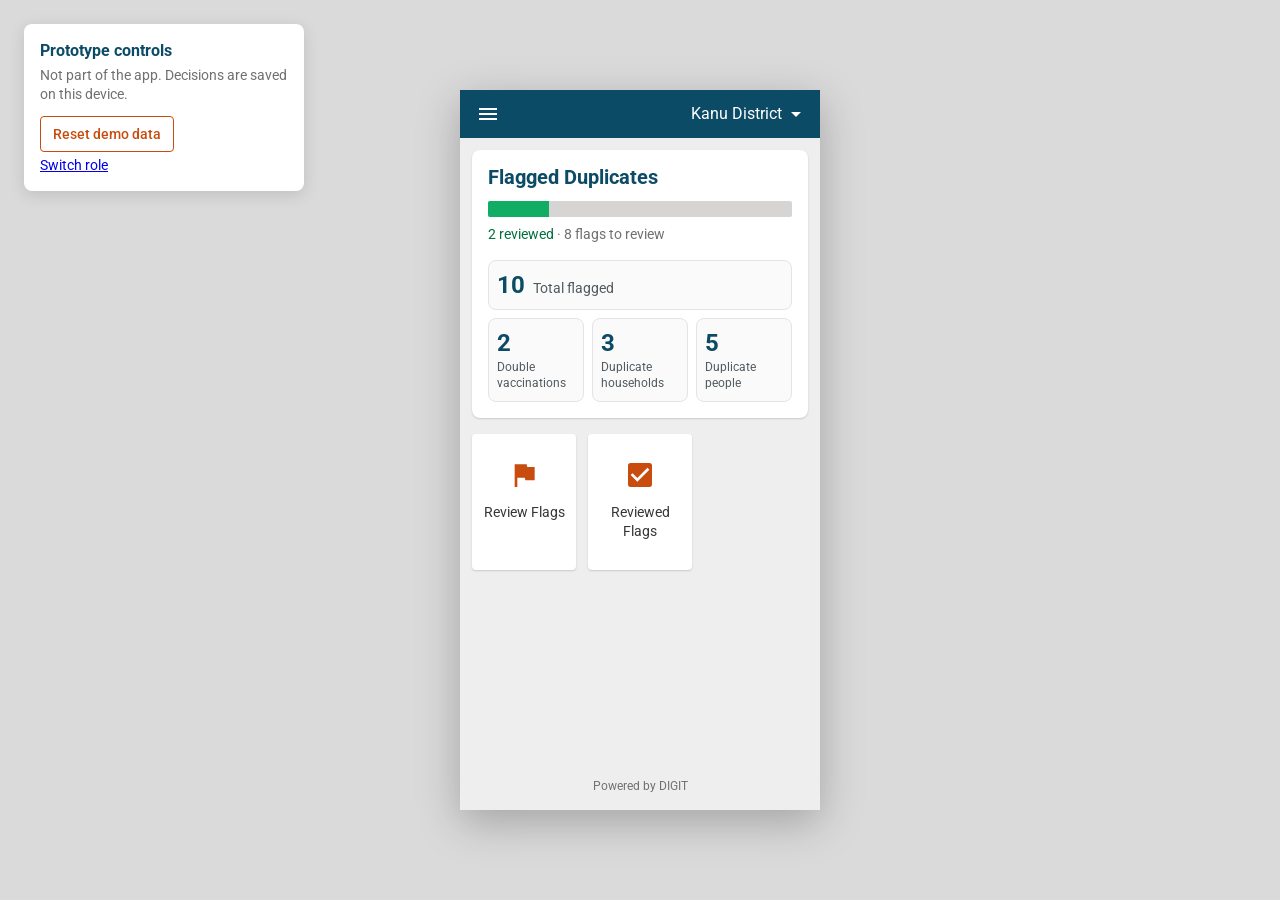
==== district.html @ 16e1d3bb "Review summary: mobile shows Flag ID, Reason, Possible cause, Match as left-right rows; desktop show" ====
<!DOCTYPE html>
<html lang="en">
<head>
<meta charset="UTF-8" />
<meta name="viewport" content="width=device-width, initial-scale=1.0, viewport-fit=cover" />
<meta name="theme-color" content="#0B4B66" />
<title>Duplication Flow – District Supervisor</title>
<link rel="preconnect" href="https://fonts.googleapis.com">
<link rel="preconnect" href="https://fonts.gstatic.com" crossorigin>
<link href="https://fonts.googleapis.com/css2?family=Roboto+Condensed:wght@400;700&family=Roboto:wght@400;500;700&display=swap" rel="stylesheet">
<link rel="stylesheet" href="app.css?v=5" />
<link rel="stylesheet" href="district.css?v=17" />
</head>
<body>
  <aside class="demo" aria-labelledby="demo-title">
    <h2 id="demo-title">Prototype controls</h2>
    <p class="demo-note">Not part of the app. Decisions are saved on this device.</p>
    <button id="demo-reset" type="button">Reset demo data</button>
    <p class="demo-note"><a href="index.html">Switch role</a></p>
  </aside>
  <main class="phone" id="phone" aria-live="polite"></main>
  <script src="district.js?v=22"></script>
</body>
</html>
---- app.css ----
/* Polio – Outside Household Vaccination (mobile prototype)
   All sizes are in 360 × 720 frame units, measured off the
   Transit Post Overview reference screen. */

:root {
  --primary-1: #C84C0E;      /* orange – CTAs, help, focus */
  --primary-2: #0B4B66;      /* teal – headings, status bar, values */
  --bg: #EEEEEE;
  --paper: #FFFFFF;
  --paper-2: #FAFAFA;        /* chip fill */
  --text: #363636;            /* text primary (no black except input labels) */
  --text-2: #707070;          /* text secondary */
  --border: #D6D5D4;
  --input-border: #505A5F;
  --tag-bg: #DEEFFF;
  --success: #00703C;
  --error: #B91900;
  --card-shadow: 0 1px 2px rgba(0, 0, 0, 0.16);
}

* { box-sizing: border-box; margin: 0; padding: 0; }
html, body { height: 100%; }
body {
  font-family: 'Roboto', system-ui, sans-serif;
  color: var(--text);
  background: #DADADA;
  -webkit-font-smoothing: antialiased;
}
button, input { font: inherit; color: inherit; }
button { background: none; border: 0; cursor: pointer; }
:focus-visible { outline: 2px solid var(--primary-1); outline-offset: 2px; }
.page-title:focus { outline: none; }
[hidden] { display: none !important; }
.sr-only { position: absolute; width: 1px; height: 1px; overflow: hidden; clip: rect(0 0 0 0); white-space: nowrap; }

/* ---------- App frame ----------
   Full screen on phones; on larger screens a 360 × 720 phone is centred. */
body { display: flex; align-items: center; justify-content: center; min-height: 100vh; }
.phone {
  position: relative;
  width: 360px; height: 720px;
  background: var(--bg);
  overflow: hidden;
  display: flex; flex-direction: column;
  box-shadow: 0 12px 40px rgba(0,0,0,.25);
}
@media (max-width: 500px) {
  body { display: block; background: var(--bg); }
  .phone { width: 100%; height: 100vh; height: 100dvh; box-shadow: none; }
}

/* ---------- Status bar + app bar ---------- */
.status-bar { height: 24px; flex: 0 0 24px; background: var(--primary-2); }
.app-bar {
  height: 48px; flex: 0 0 48px;
  display: flex; align-items: center; justify-content: space-between;
  padding: 0 8px 0 12px;
}
.back-btn { display: inline-flex; align-items: center; gap: 6px; font-size: 16px; line-height: 22px; color: var(--primary-2); height: 40px; }
.back-btn svg { width: 8px; height: 10px; }
.help-btn { display: inline-flex; align-items: center; gap: 6px; font-size: 16px; line-height: 22px; color: var(--primary-1); height: 40px; }
.help-btn svg { width: 24px; height: 24px; }

/* ---------- Scroll body + footer ---------- */
.body { flex: 1 1 auto; overflow-y: auto; padding: 6px 12px 16px; }
.body::-webkit-scrollbar { width: 0; }
.footer {
  flex: 0 0 auto;
  background: var(--paper);
  padding: 16px 12px;
  box-shadow: 0 -1px 2px rgba(0,0,0,.06);
  display: flex; flex-direction: column; gap: 12px;
}

/* ---------- Location tag ---------- */
.tag {
  display: inline-flex; align-items: center; gap: 10px;
  height: 32px; padding: 0 15px 0 14px;
  background: var(--tag-bg);
  border: 1px solid rgba(11, 75, 102, .55);
  border-radius: 999px;
  font-size: 16px; line-height: 22px; color: var(--primary-2);
  max-width: 100%;
}
.tag svg { width: 16px; height: 16px; flex: 0 0 16px; }
.tag span { white-space: nowrap; overflow: hidden; text-overflow: ellipsis; }

/* ---------- Typography ---------- */
.page-title {
  margin-top: 14px;
  font-family: 'Roboto Condensed', 'Roboto', sans-serif;
  font-weight: 700; font-size: 32px; line-height: 36px;
  color: var(--primary-2);
}
.section-title {
  margin: 12px 0 16px;
  font-weight: 700; font-size: 16px; line-height: 22px;
  color: var(--primary-2);
}
.page-desc { margin-top: 4px; font-size: 16px; line-height: 22px; color: var(--text-2); }

/* ---------- Card ---------- */
.card {
  margin-top: 16px;
  background: var(--paper);
  border-radius: 8px;
  box-shadow: var(--card-shadow);
  padding: 16px;
}
.section-title + .card { margin-top: 0; }

/* label / value pairs (Transit post name, type …) */
.pairs { display: flex; flex-direction: column; gap: 16px; }
.pair { display: grid; grid-template-columns: 117px 1fr; column-gap: 16px; font-size: 16px; line-height: 22px; }
.pair dt { font-weight: 700; color: var(--text); }
.pair dd { color: var(--text); word-break: break-word; }

/* metric card (37 / Vaccinated Children) */
.metric-value { font-weight: 700; font-size: 24px; line-height: 27px; color: var(--primary-2); }
.metric-label { margin-top: 4px; font-size: 14px; line-height: 19px; color: var(--text); }
.chips { margin-top: 16px; display: grid; grid-template-columns: 1fr 1fr; gap: 12px; }
.chip {
  height: 34px; display: flex; align-items: center;
  padding: 0 8px;
  background: var(--paper-2);
  border: 1px solid var(--border);
  border-radius: 4px;
  font-size: 14px; line-height: 19px; color: var(--primary-2);
}
.chip b { font-weight: 700; margin-right: 4px; }

/* ---------- Buttons ---------- */
.btn {
  height: 40px; width: 100%;
  display: inline-flex; align-items: center; justify-content: center; gap: 8px;
  border-radius: 4px;
  font-size: 20px; font-weight: 700; line-height: 23px;
}
.btn svg { width: 24px; height: 24px; }
.btn-primary { background: var(--primary-1); color: #fff; }
.btn-primary:disabled { background: #C5C5C5; color: #fff; cursor: not-allowed; }   /* neutral grey, no orange tint */
.btn-secondary { background: var(--paper); color: var(--primary-1); border: 1px solid var(--primary-1); }
.btn-secondary:disabled { color: #C5C5C5; border-color: #C5C5C5; cursor: not-allowed; }
.btn-link { height: auto; width: auto; font-size: 16px; line-height: 22px; color: var(--primary-1); font-weight: 500; text-decoration: underline; }

/* ---------- Form fields ---------- */
.field { margin-top: 16px; }
.card .field:first-child { margin-top: 0; }
.field-label { display: block; font-size: 16px; line-height: 22px; font-weight: 400; color: #0B0C0C; margin-bottom: 4px; }
.field-label .req { color: var(--error); margin-left: 2px; }
.input {
  width: 100%; height: 40px;
  padding: 0 12px;
  border: 1px solid var(--input-border);
  border-radius: 4px;
  background: var(--paper);
  font-size: 16px;
}
.input:focus { outline: none; border: 2px solid var(--primary-1); padding: 0 11px; }
.input[readonly] { background: var(--paper-2); color: var(--text-2); }
.input.invalid { border: 2px solid var(--error); padding: 0 11px; }
.field-help { margin-top: 4px; font-size: 14px; line-height: 19px; color: var(--text-2); }
.field-error { margin-top: 4px; font-size: 14px; line-height: 19px; color: var(--error); display: flex; gap: 4px; align-items: center; }
.field-error[hidden] { display: none; }
.select-wrap { position: relative; }
.select-wrap select { appearance: none; -webkit-appearance: none; padding-right: 36px; cursor: pointer; }
.select-wrap svg { position: absolute; right: 10px; top: 8px; width: 24px; height: 24px; pointer-events: none; color: var(--text); }

/* radio group – full-width options */
.radios { display: flex; flex-direction: column; gap: 12px; border: 0; }
.radios.inline { flex-direction: row; gap: 24px; }
.radios legend { font-size: 16px; line-height: 22px; color: var(--text); margin-bottom: 8px; padding: 0; }
.radio { display: flex; align-items: center; gap: 12px; font-size: 16px; line-height: 22px; cursor: pointer; }
.radio input { appearance: none; -webkit-appearance: none; width: 24px; height: 24px; flex: 0 0 24px; border: 1px solid var(--input-border); border-radius: 50%; background: #fff; display: grid; place-items: center; cursor: pointer; }
.radio input::after { content: ""; width: 14px; height: 14px; border-radius: 50%; background: var(--primary-1); transform: scale(0); transition: transform .12s; }
.radio input:checked { border-color: var(--primary-1); }
.radio input:checked::after { transform: scale(1); }

/* option card – Select Vaccination Location (whole card is clickable) */
.option-list { list-style: none; }
.option-card {
  width: 100%; margin-top: 16px;
  display: flex; flex-direction: column; align-items: center; gap: 8px;
  background: var(--paper); border-radius: 8px; box-shadow: var(--card-shadow);
  padding: 16px; text-align: center; border: 1px solid transparent;
}
.option-card:hover { border-color: var(--border); }
.option-card:active { border-color: var(--primary-1); }
.option-card > .option-icon { width: 32px; height: 32px; flex: 0 0 32px; color: var(--primary-1); }
.option-main { width: 100%; }
.option-title { display: block; font-size: 20px; line-height: 23px; font-weight: 700; color: var(--primary-2); }
.option-sub { display: block; font-size: 14px; line-height: 19px; color: var(--text-2); margin-top: 4px; }

/* ---------- Search ---------- */
/* Search bar stays pinned to the top of the scroll area; bg strip hides cards scrolling under it. */
.search { position: sticky; top: -6px; z-index: 2; margin: 8px -12px 0; padding: 8px 12px; background: var(--bg); }
.search { display: flex; gap: 8px; align-items: stretch; }
.search-box { position: relative; flex: 1 1 auto; min-width: 0; }
.search-box svg { position: absolute; left: 10px; top: 8px; width: 24px; height: 24px; color: var(--text-2); pointer-events: none; }
.search .input, .search .input::placeholder { text-overflow: ellipsis; overflow: hidden; }

/* Filter button (beside search) */
.filter-btn { position: relative; flex: 0 0 auto; height: 40px; padding: 0 12px; display: inline-flex; align-items: center; gap: 6px; background: var(--paper); color: var(--primary-1); border: 1px solid var(--primary-1); border-radius: 4px; font-size: 16px; font-weight: 700; line-height: 20px; }
.filter-btn svg { width: 20px; height: 20px; }

/* Applied filter chips — DIGIT chip: #FAFAFA fill, divider border, 4px radius, grey close box */
.filter-chips { list-style: none; margin-top: 4px; display: flex; flex-wrap: wrap; align-items: center; gap: 8px; }
.filter-chip { display: inline-flex; align-items: center; gap: 8px; height: 36px; padding: 8px; background: var(--paper-2); border: 1px solid var(--border); border-radius: 4px; font-size: 14px; line-height: 19px; color: #363636; max-width: 100%; }
.filter-chip span { white-space: nowrap; overflow: hidden; text-overflow: ellipsis; }
.filter-chip-x { width: 24px; height: 24px; flex: 0 0 24px; display: grid; place-items: center; background: #787878; border: 1px solid #787878; border-radius: 4px; color: #fff; }
.filter-chip-x:hover { background: #505A5F; border-color: #505A5F; }
.filter-chip-x svg { width: 16px; height: 16px; }
.filter-clear-all { font-size: 14px; }

/* Filter dialog */
.dialog-backdrop { position: absolute; inset: 0; z-index: 10; display: flex; align-items: center; justify-content: center; padding: 16px; background: rgba(11, 12, 12, .5); }
.dialog-backdrop[hidden] { display: none; }
.dialog { width: 100%; max-width: 360px; background: var(--paper); border-radius: 8px; box-shadow: 0 8px 24px rgba(0, 0, 0, .24); padding: 16px; }
.dialog-head { display: flex; align-items: center; justify-content: space-between; margin-bottom: 16px; }
.dialog-title { display: inline-flex; align-items: center; gap: 8px; font-family: 'Roboto', sans-serif; font-weight: 700; font-size: 24px; line-height: 27px; color: var(--primary-2); }
.dialog-title svg { width: 24px; height: 24px; color: var(--primary-1); }
.dialog-close { width: 40px; height: 40px; margin-right: -8px; display: grid; place-items: center; color: var(--text); border-radius: 4px; }
.dialog-close svg { width: 24px; height: 24px; }
.filter-proximity { display: flex; align-items: center; justify-content: space-between; gap: 12px; font-size: 16px; line-height: 22px; color: var(--text); }
.switch { position: relative; width: 40px; height: 24px; flex: 0 0 40px; border-radius: 999px; background: #B1B4B6; transition: background .15s; }
.switch span { position: absolute; top: 3px; left: 3px; width: 18px; height: 18px; border-radius: 50%; background: #fff; box-shadow: 0 1px 2px rgba(0, 0, 0, .3); transition: transform .15s; }
.switch[aria-checked="true"] { background: var(--primary-1); }
.switch[aria-checked="true"] span { transform: translateX(16px); }
.dialog .field { margin-top: 16px; }
.dialog-actions { margin-top: 24px; }
.search .input { padding-left: 42px; }
.search .input:focus { padding-left: 41px; }
.search-meta { margin-top: 8px; display: flex; align-items: center; gap: 6px; font-size: 14px; line-height: 19px; color: var(--text-2); }
.search-meta svg { width: 16px; height: 16px; color: var(--primary-2); }

.loc-list { list-style: none; display: flex; flex-direction: column; gap: 16px; }
.loc-card { background: var(--paper); border-radius: 8px; box-shadow: var(--card-shadow); padding: 16px; }
.loc-name { font-family: 'Roboto', sans-serif; font-size: 20px; line-height: 23px; font-weight: 700; color: var(--primary-2); }
.loc-name mark { background: #FFE9B3; color: inherit; border-radius: 2px; }
.loc-rows { margin-top: 12px; display: flex; flex-direction: column; gap: 12px; }
.loc-rows > div { display: grid; grid-template-columns: 1fr 1fr; column-gap: 16px; font-size: 14px; line-height: 19px; }
.loc-rows dt { font-weight: 700; color: var(--text); }
.loc-rows dd { color: var(--text); word-break: break-word; }
.loc-select { margin-top: 16px; height: 36px; font-size: 16px; box-shadow: 0 2px 4px rgba(0, 0, 0, .16); }
.loc-select:active { box-shadow: 0 1px 2px rgba(0, 0, 0, .16); }

.empty { padding: 0 16px; text-align: center; }
/* Search: results area fills the space down to the footer so the empty state sits centred in it */
.body-search { display: flex; flex-direction: column; }
.body-search > .tag { align-self: flex-start; }
.body-search > #search-results { flex: 1 0 auto; display: flex; flex-direction: column; }
.body-search .empty { margin: auto 0; padding-top: 16px; }
.empty .empty-art { width: 160px; height: 124px; }
.empty h3 { margin-top: 16px; font-family: 'Roboto', sans-serif; font-weight: 700; font-size: 20px; line-height: 23px; color: var(--primary-2); }
.empty p { margin-top: 4px; font-family: 'Roboto', sans-serif; font-size: 14px; line-height: 19px; color: var(--text-2); }

/* ---------- GPS chip ---------- */
.gps { display: flex; align-items: center; gap: 8px; font-size: 14px; line-height: 19px; color: var(--success); margin-top: 4px; }
.gps svg { width: 16px; height: 16px; }


/* ---------- Success panel card (DIGIT panel) ---------- */
.panel-card { margin-top: 16px; }
.success-panel { background: var(--success); color: #fff; padding: 36px 16px 32px; text-align: center; }
.success-panel svg { width: 48px; height: 48px; }
.success-title { margin-top: 20px; font-family: 'Roboto Condensed', sans-serif; font-weight: 700; font-size: 32px; line-height: 36px; }
.success-title:focus { outline: none; }
.success-desc { margin-top: 16px; font-size: 16px; line-height: 22px; color: var(--text-2); }
.panel-actions { margin-top: 16px; display: flex; flex-direction: column; gap: 16px; }

/* ---------- Help bottom sheet ---------- */
.sheet-backdrop { position: absolute; inset: 0; background: rgba(11, 12, 12, .5); display: flex; align-items: flex-end; z-index: 10; }
.sheet-backdrop[hidden] { display: none; }
.sheet { width: 100%; background: var(--paper); border-radius: 12px 12px 0 0; padding: 16px 16px 24px; }
.sheet-handle { width: 40px; height: 4px; border-radius: 2px; background: var(--border); margin: 0 auto 16px; }
.sheet h2 { font-family: 'Roboto Condensed', sans-serif; font-size: 24px; line-height: 27px; color: var(--primary-2); }
.sheet p { margin: 8px 0 16px; font-size: 16px; line-height: 22px; color: var(--text); }

/* ---------- Toast ---------- */
.toast { position: absolute; left: 12px; right: 12px; bottom: 88px; background: var(--text); color: #fff; border-radius: 4px; padding: 12px 16px; font-size: 14px; line-height: 19px; z-index: 11; }
.toast[hidden] { display: none; }

/* ---------- Date of birth (or) Age ---------- */
.input { border-radius: 0; }                       /* DIGIT mobile inputs are square */
.date-wrap { position: relative; }
.date-input { padding-right: 44px; cursor: pointer; }
.date-input:focus { padding-right: 43px; }
.date-input::-webkit-calendar-picker-indicator { position: absolute; inset: 0; width: auto; height: auto; opacity: 0; cursor: pointer; }
.date-input.is-empty::-webkit-datetime-edit { color: transparent; }
.date-input.is-empty:focus::-webkit-datetime-edit { color: var(--text-2); }
.date-icon { position: absolute; right: 8px; top: 8px; width: 24px; height: 24px; color: var(--input-border); pointer-events: none; }
.or-divider { margin-top: 8px; text-align: center; font-size: 16px; line-height: 22px; color: var(--text-2); }
.age-fieldset { border: 0; min-width: 0; }
.age-fieldset legend { padding: 0; }
.age-grid { display: grid; grid-template-columns: 1fr 1fr; gap: 16px; }
.input::placeholder { color: #9E9E9E; opacity: 1; }

/* ---------- Toggle buttons (Gender) ---------- */
.radios.toggle { display: grid; grid-template-columns: 1fr 1fr; gap: 4px 24px; }
.toggle-opt { position: relative; display: block; cursor: pointer; }
.toggle-opt input { position: absolute; inset: 0; opacity: 0; margin: 0; cursor: pointer; }
.toggle-opt span {
  height: 40px; display: flex; align-items: center; justify-content: center;
  background: var(--paper); border: 1px solid var(--border); border-radius: 2px;
  font-size: 16px; line-height: 22px; color: var(--text-2);
}
.toggle-opt input:checked + span { background: var(--primary-1); color: #fff; font-weight: 700; }
.toggle-opt input:focus-visible + span { outline: 2px solid var(--primary-2); outline-offset: 2px; }
.has-error .toggle-opt span { border-color: var(--error); }

/* Secondary container – grey box around Date of birth (or) Age, and Gender options.
   The field label and error message sit outside the box. */
.secondary-container {
  background: var(--paper-2);
  border: 1px solid var(--border);
  border-radius: 4px;
  padding: 12px;
}
.dob-age .input { background: transparent; }
.plain-fieldset { border: 0; padding: 0; min-width: 0; }
.plain-fieldset > legend { padding: 0; }

/* ---------- Checkbox (Vaccination Checklist) ---------- */
.checklist { display: flex; flex-direction: column; gap: 16px; }
.checkbox { position: relative; display: flex; align-items: center; gap: 12px; font-size: 16px; line-height: 22px; color: var(--text); cursor: pointer; }
.checkbox input { position: absolute; left: 0; top: 50%; width: 24px; height: 24px; margin: -12px 0 0; opacity: 0; cursor: pointer; }
.checkbox .box { width: 24px; height: 24px; flex: 0 0 24px; border: 2px solid var(--input-border); border-radius: 2px; background: var(--paper); display: grid; place-items: center; color: var(--primary-1); }
.checkbox .box svg { width: 20px; height: 20px; visibility: hidden; }
.checkbox input:checked + .box { border-color: var(--primary-1); }
.checkbox input:checked + .box svg { visibility: visible; }
.checkbox input:focus-visible + .box { outline: 2px solid var(--primary-2); outline-offset: 2px; }

/* Disabled checkbox – grey box and tick, label stays readable */
.checkbox:has(input:disabled) { cursor: default; color: var(--text-2); }
.checkbox input:disabled { cursor: default; }
.checkbox input:disabled + .box { border: 1px solid #B1B4B6; background: transparent; color: #B1B4B6; }
.checkbox input:disabled + .box svg { width: 18px; height: 18px; }
.checkbox input:disabled + .box path { stroke-width: 1.6; }

/* ---------- Home ---------- */
.home-bar {
  height: 56px; flex: 0 0 56px;
  display: flex; align-items: center; justify-content: space-between;
  padding: 0 8px; background: var(--primary-2); color: #fff;
}
.home-bar .icon-btn { width: 40px; height: 40px; display: grid; place-items: center; color: #fff; }
.home-bar .icon-btn svg { width: 24px; height: 24px; }
.area-btn { display: inline-flex; align-items: center; gap: 2px; height: 40px; padding: 0 4px 0 8px; color: #fff; font-size: 16px; line-height: 22px; }
.area-btn svg { width: 24px; height: 24px; }
.home-bar :focus-visible { outline-color: #fff; }
.body-home { display: flex; flex-direction: column; padding-top: 12px; }
.progress-card { margin-top: 0; }
.progress-title { font-size: 20px; line-height: 23px; font-weight: 700; color: var(--primary-2); }
.progress-track { margin-top: 12px; height: 16px; background: var(--border); border-radius: 2px; overflow: hidden; }
.progress-fill { height: 100%; background: #12AD65; }
.progress-text { margin-top: 8px; font-size: 14px; line-height: 19px; color: var(--text-2); }
.progress-text span { color: var(--success); }
.home-tiles { list-style: none; margin-top: 16px; display: grid; grid-template-columns: repeat(3, 1fr); gap: 12px; }
.home-tile {
  width: 100%; height: 136px;
  /* top-aligned so every tile's icon and first text line sit on the same line, whatever the label length */
  display: flex; flex-direction: column; align-items: center; justify-content: flex-start; gap: 12px;
  padding: 24px 6px 12px; background: var(--paper); border-radius: 4px; box-shadow: var(--card-shadow);
  border: 1px solid transparent; text-align: center;
  font-size: 14px; line-height: 19px; color: var(--text);
}
.home-tile:active { border-color: var(--primary-1); }
.home-tile .tile-icon { width: 32px; height: 32px; flex: 0 0 32px; color: var(--primary-1); }
.home-tile span { overflow-wrap: anywhere; hyphens: auto; text-wrap: balance; }
.powered { margin-top: auto; padding-top: 24px; text-align: center; font-size: 12px; line-height: 16px; color: var(--text-2); }
.powered b { color: var(--text); letter-spacing: .04em; }

/* =====================================================================
   Duplication Flow additions
   ===================================================================== */

/* Header on every screen: teal bar with menu + area (APK reference) */
.home-bar { height: 48px; flex: 0 0 48px; }
.body-home { padding-top: 12px; }

/* Card title + pill */
.card-title { font-size: 20px; line-height: 23px; font-weight: 700; color: var(--primary-2); }
.sync-card .card-title { font-size: 16px; line-height: 18px; }   /* headingS */
.pill { display: inline-flex; align-items: center; height: 24px; padding: 0 10px; border-radius: 999px; font-size: 12px; line-height: 16px; font-weight: 500; white-space: nowrap; }
.pill-ok { background: #E5F4EC; color: var(--success); }
.pill-warn { background: #FFF4D6; color: #9E5F00; }
.pill-info { background: #EAEAEA; color: #363636; }
.pill-error { background: #FBE6E3; color: var(--error); }

/* W1 sync card */
.sync-head { display: flex; align-items: center; justify-content: space-between; gap: 8px; }
.sync-rows { margin-top: 12px; gap: 8px; }
.sync-rows .pair { grid-template-columns: 1fr auto; font-size: 14px; }
.sync-rows .pair dt { font-weight: 400; color: var(--text-2); }
.sync-rows .pair dd { text-align: right; font-weight: 500; }
.sync-card .notice { margin-top: 12px; }
.body-home > .sync-card { margin-top: 0; }
.sync-summary { display: flex; flex-wrap: wrap; align-items: center; gap: 4px 8px; }
.sync-summary .sep { width: 1px; height: 12px; background: var(--border); }
.sync-summary { margin-top: 8px; font-size: 12px; line-height: 16px; color: var(--text-2); }
.sync-row dd { display: flex; flex-direction: column; align-items: flex-end; font-weight: 400 !important; }
.sync-state { display: inline-flex; align-items: center; gap: 4px; font-weight: 500; color: var(--success); }
.sync-state svg { width: 16px; height: 16px; flex: 0 0 16px; }
.sync-row.is-failed .sync-state { color: var(--error); }
.sync-time { font-size: 12px; line-height: 16px; color: var(--text-2); }
.sync-stats { border-top: 1px solid var(--border); padding-top: 10px; }
.latlng { display: grid; grid-template-columns: 1fr 1fr; gap: 12px; }
.or-line { margin-top: 16px; font-size: 14px; line-height: 19px; color: var(--text-2); }
.search-meta.search-failed { color: var(--error); align-items: flex-start; }
.search-meta.search-failed svg { color: var(--error); margin-top: 2px; }
.sync-actions { margin-top: 12px; display: flex; align-items: center; gap: 16px; flex-wrap: wrap; }
.btn-sm { height: 36px; width: auto; padding: 0 14px; font-size: 16px; }
.btn-sm svg { width: 20px; height: 20px; }
.btn-auto { width: auto; padding: 0 14px; margin-top: 12px; font-size: 16px; height: 36px; }
.btn-auto svg { width: 20px; height: 20px; }

/* Notice boxes (info / ok / warn / error) */
.notice { display: flex; gap: 8px; align-items: flex-start; padding: 12px; border-radius: 4px; border-left: 4px solid; font-size: 14px; line-height: 19px; color: var(--text); margin-top: 16px; }
.notice > svg { width: 20px; height: 20px; flex: 0 0 20px; }
.notice p b { font-weight: 700; }
.notice-ok { background: #E5F4EC; border-color: var(--success); }
.notice-ok > svg { color: var(--success); }
.notice-warn { background: #FFF4D6; border-color: #9E5F00; }
.notice-warn > svg { color: #9E5F00; }
.notice-info { background: #E6EEF8; border-color: #0057BD; }
.notice-info > svg { color: #0057BD; }
.notice-error { background: #FBE6E3; border-color: var(--error); }
.notice-error > svg { color: var(--error); }
.field .notice { margin-top: 0; }
.notice-actions { margin-top: 8px; display: flex; align-items: center; gap: 16px; flex-wrap: wrap; }

/* W11 banner under the Back / Help row */
.sys-banner { flex: 0 0 auto; display: flex; align-items: center; gap: 8px; padding: 8px 12px; font-size: 14px; line-height: 19px; }
.sys-banner svg { width: 18px; height: 18px; flex: 0 0 18px; }
.sys-banner span { flex: 1 1 auto; }
.banner-warn { background: #FFF4D6; color: #9E5F00; }
.banner-warn svg { color: #9E5F00; }
.banner-info { background: #EAEAEA; color: #363636; }
.banner-error { background: #FBE6E3; color: var(--error); }
.banner-btn { font-weight: 500; text-decoration: underline; color: var(--primary-1); font-size: 14px; padding: 4px 0; }

/* W2 search pill (APK reference) */
.search-input { border-radius: 20px !important; border: 0 !important; box-shadow: 0 1px 3px rgba(0,0,0,.16); padding-left: 42px !important; font-size: 14px; }
.search-input:focus { outline: 2px solid var(--primary-1); outline-offset: 0; }
.search-meta { margin: 8px 0; }
.search-meta svg { color: #9E5F00; }
.none-line { margin: 16px 0 4px; text-align: center; font-size: 14px; line-height: 19px; color: var(--text-2); }

/* W3 household cards */
.hh-list, .member-list, .match-list { list-style: none; display: flex; flex-direction: column; gap: 12px; }
.hh-card, .match-card { background: var(--paper); border-radius: 8px; box-shadow: var(--card-shadow); padding: 16px; }
.hh-top { display: flex; align-items: flex-start; justify-content: space-between; gap: 8px; }
.hh-name { font-size: 20px; line-height: 23px; font-weight: 700; color: var(--primary-2); }
.hh-name mark, .hh-members mark { background: #FFE9B3; color: inherit; border-radius: 2px; }
.hh-dist { display: inline-flex; align-items: center; gap: 2px; font-size: 14px; line-height: 19px; color: var(--text-2); white-space: nowrap; }
.hh-dist svg { width: 16px; height: 16px; }
.hh-sub { font-size: 14px; line-height: 19px; color: var(--text-2); }
.hh-members { list-style: none; margin-top: 10px; border-top: 1px solid var(--border); padding-top: 8px; display: flex; flex-direction: column; gap: 6px; }
.hh-members li { display: flex; justify-content: space-between; gap: 8px; font-size: 14px; line-height: 19px; }
.hh-members li span:last-child { color: var(--text-2); text-align: right; }
.hh-top { flex-wrap: wrap; align-items: center; }
.hh-top .hh-dist { margin-left: auto; }
.hh-members li { flex-direction: column; gap: 0; }
.hh-members li span:last-child { text-align: left; font-size: 12px; line-height: 16px; }
.hh-member-name { display: flex; align-items: center; gap: 6px; font-size: 14px; line-height: 19px; color: var(--text); }
.match-tag { display: inline-flex; align-items: center; height: 20px; padding: 0 6px; border-radius: 4px; background: #E6EEF8; color: #0057BD; font-size: 12px; line-height: 16px; font-weight: 500; white-space: nowrap; }
.hint { margin-top: 10px; display: flex; gap: 6px; align-items: flex-start; font-size: 14px; line-height: 19px; color: var(--primary-2); }
.hint svg { width: 16px; height: 16px; flex: 0 0 16px; margin-top: 2px; }
.card-btn { margin-top: 12px; height: 36px; font-size: 16px; }

/* W5 Household Overview (APK reference) */
.hh-overview { padding: 16px 12px; }
.hh-overview .pairs { padding: 0 4px; }
.member-list { margin-top: 16px; }
.member-card { border: 1px solid var(--border); border-radius: 8px; padding: 12px; background: var(--paper-2); }
.member-card.is-flagged { border-color: #9E5F00; }
.member-top { display: flex; justify-content: space-between; align-items: flex-start; gap: 8px; }
.member-name { font-size: 20px; line-height: 23px; font-weight: 700; color: #363636; }
.edit-link { display: inline-flex; align-items: center; gap: 4px; color: var(--primary-1); font-size: 16px; line-height: 22px; flex: 0 0 auto; }
.edit-link svg { width: 18px; height: 18px; }
.member-sub { margin-top: 6px; display: flex; align-items: center; gap: 10px; font-size: 16px; line-height: 22px; color: var(--text-2); }
.member-sub .sep { width: 1px; height: 18px; background: var(--text-2); }
.card-warn { margin-top: 10px; display: flex; gap: 6px; align-items: flex-start; font-size: 14px; line-height: 19px; color: #9E5F00; }
.card-warn svg { width: 16px; height: 16px; flex: 0 0 16px; margin-top: 2px; }
.served-line { margin-top: 10px; font-size: 14px; line-height: 19px; color: var(--text); }
.chip-row { margin-top: 10px; display: flex; flex-wrap: wrap; gap: 6px; }
.status-chip { display: inline-flex; align-items: center; gap: 4px; height: 24px; padding: 0 8px; border-radius: 4px; font-size: 12px; line-height: 16px; }
.status-chip svg { width: 14px; height: 14px; }
.chip-pending { background: #FFF4D6; color: #9E5F00; }
.chip-info { background: #DEEFFF; color: var(--primary-2); }
.chip-ok { background: #E5F4EC; color: var(--success); }
.chip-warn { background: #FBE6E3; color: var(--error); }

/* W6 / W9 checkboxes */
.head-check { margin-top: 10px; }
.sup-check { margin-top: 20px; }

/* W7 / W8 */
.reasons-line { margin-top: 8px; font-size: 14px; line-height: 19px; color: var(--text); }
.match-list { margin-top: 16px; }
.match-lead { font-size: 16px; line-height: 22px; }
.reason-list { list-style: none; margin-top: 12px; display: flex; flex-direction: column; gap: 8px; }
.reason-list li { display: flex; gap: 8px; align-items: center; font-size: 14px; line-height: 19px; }
.reason-list svg { width: 18px; height: 18px; flex: 0 0 18px; }
.r-same svg { color: #9E5F00; }
.r-diff svg { color: var(--primary-2); }
.compare-card { padding: 0; overflow: hidden; }
.compare { width: 100%; border-collapse: collapse; table-layout: fixed; font-size: 14px; line-height: 19px; }
.compare th, .compare td { text-align: left; vertical-align: top; padding: 10px 8px; border-bottom: 1px solid var(--border); word-break: break-word; }
.compare thead th { background: var(--paper-2); font-weight: 700; color: var(--primary-2); font-size: 12px; }
.compare thead th:first-child { width: 28%; }
.compare tbody th { font-weight: 500; color: var(--text-2); }
.compare tr:last-child th, .compare tr:last-child td { border-bottom: 0; }
.compare tr.is-diff td:last-child { background: #FFF4D6; font-weight: 500; }

/* ---------- Household Details: counter + coordinates ---------- */
.page-desc-2 { margin-top: 12px; }
.card #p-idnumber-wrap > .field { margin-top: 16px; }
.body-household .card { padding: 16px 16px 20px; }
.body-household .card .field + .field { margin-top: 24px; }
.counter { display: flex; width: 100%; align-items: stretch; height: 40px; border: 1px solid var(--input-border); background: var(--paper); }
.counter .counter-input { flex: 1 1 auto; width: auto; min-width: 0; }
.counter.invalid { border: 2px solid var(--error); }
.counter-btn { width: 48px; flex: 0 0 48px; display: grid; place-items: center; background: var(--paper-2); color: var(--text); }
.input:disabled { background: #EEEEEE; color: var(--text-2); border-color: #C5C5C5; cursor: not-allowed; -webkit-text-fill-color: var(--text-2); opacity: 1; }
.coords-field .latlng { margin-top: 0; }
.coords-field .latlng .field-label { font-size: 14px; line-height: 19px; color: var(--text-2); }
.counter-btn svg { width: 20px; height: 20px; }
.counter-btn:disabled { color: #C5C5C5; cursor: not-allowed; }
.counter-input { width: 64px; border: 0; border-left: 1px solid var(--input-border); border-right: 1px solid var(--input-border); text-align: center; font-size: 16px; font-weight: 500; color: var(--text); background: var(--paper); }
.counter-input:focus { outline: 2px solid var(--primary-1); outline-offset: -2px; }
.coords { display: grid; grid-template-columns: 1fr 1fr; gap: 12px; margin-top: 4px; }
.coords dt { font-size: 14px; line-height: 19px; color: var(--text-2); }
.coords dd { margin-top: 2px; font-size: 16px; line-height: 22px; color: var(--text); font-variant-numeric: tabular-nums; }
.coords-field .gps { margin-top: 8px; }

/* ---------- Existing alert component: W7 Possible Match Found / W8 Existing matches ---------- */
.btn-teal { background: var(--primary-2); color: #fff; font-size: 16px; height: 40px; border-radius: 6px; }
.btn-grey { background: #F0F3F7; color: #363636; font-size: 16px; height: 40px; border-radius: 6px; box-shadow: 0 1px 2px rgba(0,0,0,.12); }
.alert-dialog { position: relative; padding: 0; border-radius: 8px; max-height: calc(100% - 24px); display: flex; flex-direction: column; }
.alert-x { position: absolute; top: 4px; right: 4px; margin: 0; z-index: 1; }
.alert-scroll { overflow-y: auto; padding: 20px 16px 4px; text-align: center; }
.alert-icon { display: inline-flex; color: #A31A1A; }
.alert-icon svg { width: 40px; height: 40px; }
.alert-title { margin-top: 8px; font-size: 24px; line-height: 27px; font-weight: 700; color: var(--primary-2); }
.alert-title:focus { outline: none; }
.alert-desc { margin-top: 8px; font-size: 16px; line-height: 22px; color: #363636; }
.reason-bar { list-style: none; margin-top: 16px; padding: 8px 12px; display: flex; flex-wrap: wrap; justify-content: center; gap: 2px 0; background: #E5F1EC; border: 1px solid #8DB8A3; border-radius: 20px; font-size: 14px; line-height: 19px; font-weight: 500; color: #1F5E3F; }
.reason-bar li + li::before { content: "·"; margin: 0 6px; color: #8DB8A3; }
.reason-bar li.is-diff { color: #707070; font-weight: 400; }
.pm-table { width: 100%; margin-top: 16px; border-collapse: separate; border-spacing: 0; table-layout: fixed; text-align: left; background: #F5F7FA; border: 1px solid #E3E8EE; border-radius: 8px; overflow: hidden; font-size: 14px; line-height: 19px; }
.pm-table th, .pm-table td { padding: 10px 8px; vertical-align: top; word-break: break-word; border-bottom: 1px solid #E3E8EE; }
.pm-table tr:last-child th, .pm-table tr:last-child td { border-bottom: 0; }
.pm-table thead th { background: #E4ECEE; color: var(--primary-2); font-size: 12px; line-height: 16px; font-weight: 700; text-transform: uppercase; letter-spacing: .02em; }
.pm-table thead th:first-child { width: 30%; }
.pm-id { display: block; margin-top: 2px; font-weight: 500; color: #707070; }
.pm-table tbody th { color: var(--primary-2); font-weight: 500; }
.pm-table td { color: #363636; }
.pm-table tr.is-diff td:last-child { background: #FFF4D6; font-weight: 500; }
.alert-actions { display: flex; flex-direction: column; gap: 12px; padding: 16px; }

.body-matches { background: var(--paper); }
.xm-title { margin-top: 8px; font-size: 24px; line-height: 27px; font-weight: 700; color: var(--primary-2); }
.xm-title:focus { outline: none; }
.xm-desc { margin-top: 4px; font-size: 14px; line-height: 19px; color: #707070; }
.xm-list { list-style: none; margin-top: 16px; display: flex; flex-direction: column; gap: 12px; }
.xm-card { background: #F5F7FA; border: 1px solid #E3E8EE; border-radius: 8px; overflow: hidden; }
.xm-head { display: flex; align-items: center; justify-content: space-between; gap: 8px; padding: 8px 12px; background: #E4ECEE; }
.xm-id { font-size: 12px; line-height: 16px; font-weight: 700; color: var(--primary-2); letter-spacing: .02em; white-space: nowrap; }
.xm-pct { padding: 2px 10px; background: #E5F1EC; border: 1px solid #8DB8A3; border-radius: 999px; font-size: 12px; line-height: 16px; font-weight: 500; color: #1F5E3F; white-space: nowrap; }
.xm-reasons { list-style: none; display: flex; flex-wrap: wrap; padding: 8px 12px; border-bottom: 1px solid #E3E8EE; background: #E5F1EC; font-size: 12px; line-height: 16px; font-weight: 500; color: #1F5E3F; }
.xm-reasons li + li::before { content: "·"; margin: 0 6px; color: #8DB8A3; }
.xm-reasons li.is-diff { color: #707070; font-weight: 400; }
.xm-grid { display: grid; grid-template-columns: 1fr 1fr; border-bottom: 1px solid #E3E8EE; }
.xm-grid div { padding: 10px 12px; min-width: 0; }
.xm-grid div:nth-child(even) { border-left: 1px solid #E3E8EE; }
.xm-grid div:nth-child(n+3) { border-top: 1px solid #E3E8EE; }
.xm-grid dt { font-size: 12px; line-height: 16px; font-weight: 500; color: #707070; text-transform: uppercase; letter-spacing: .02em; }
.xm-grid dd { margin-top: 2px; font-size: 14px; line-height: 19px; color: #363636; word-break: break-word; }
.xm-actions { padding: 12px; display: flex; flex-direction: column; align-items: center; gap: 8px; }
.xm-compare { font-size: 14px; }

/* ---------- Alert dialog: same component as settlement-apk "Settlement Already Exists" ---------- */
.dialog.alert { position: relative; border-radius: 4px; padding: 32px 16px 16px; text-align: center; box-shadow: 0 8px 24px rgba(0, 0, 0, .2); max-height: calc(100% - 32px); overflow-y: auto; }
.dialog.alert .dialog-close { position: absolute; top: 8px; right: 8px; width: 32px; height: 32px; margin: 0; display: grid; place-items: center; color: #505A5F; }
.dialog.alert .dialog-close svg { width: 20px; height: 20px; }
.dialog-icon { display: block; width: 48px; height: 44px; margin: 0 auto 16px; }
.dialog.alert .dialog-title { display: block; font-family: 'Roboto', sans-serif; font-size: 24px; line-height: 27px; font-weight: 700; color: var(--primary-2); }
.dialog.alert .dialog-desc { margin: 8px 0 24px; font-size: 16px; line-height: 22px; color: var(--text); }
.dialog.alert .dialog-desc strong { font-weight: 700; }
.dialog.alert .dialog-actions { margin-top: 0; display: flex; flex-direction: column; gap: 12px; }
.alert-reasons { list-style: none; margin: -8px 0 16px; display: flex; flex-direction: column; gap: 6px; text-align: left; font-size: 14px; line-height: 19px; color: var(--text); }
.alert-reasons li { display: flex; gap: 8px; align-items: center; }
.alert-reasons svg { width: 18px; height: 18px; flex: 0 0 18px; color: #9E5F00; }
.alert-reasons li.is-diff { color: var(--text-2); }
.alert-reasons li.is-diff svg { color: #0057BD; }
.dialog.alert .pm-table { margin: 0 0 24px; background: var(--paper); border: 1px solid var(--border); border-radius: 4px; }
.dialog.alert .pm-table th, .dialog.alert .pm-table td { border-bottom-color: var(--border); }
.dialog.alert .pm-table thead th { background: var(--paper-2); color: var(--primary-2); text-transform: none; letter-spacing: 0; font-size: 12px; }
.dialog.alert .pm-table tbody th { color: var(--text-2); font-weight: 400; }
/* Actions stay visible when the alert content scrolls */
.dialog.alert .dialog-actions { position: sticky; bottom: -16px; margin: 0 -16px -16px; padding: 12px 16px 16px; background: var(--paper); }
#quick-dialog .dialog-actions, #flag-dialog .dialog-actions { position: static; margin: 0; padding: 0; }
#quick-dialog .btn, #flag-dialog .btn { height: auto; min-height: 40px; padding: 8px 12px; font-size: 16px; line-height: 22px; }
.match-bar { margin: -8px 0 16px; padding: 8px 12px; background: #E5F1EC; border: 1px solid #8DB8A3; border-radius: 20px; font-size: 16px; line-height: 22px; font-weight: 500; color: #1F5E3F; }
.alert-list { text-align: left; margin-bottom: 24px; }
.alert-list .hh-card { border: 1px solid var(--border); box-shadow: none; }

/* Dialogs */
.sheet-bottom { align-items: flex-end; padding: 0; }
.sheet-bottom .dialog { max-width: none; border-radius: 12px 12px 0 0; max-height: 88%; display: flex; flex-direction: column; }
.dialog-title { font-size: 20px; line-height: 23px; }
.dialog-desc { font-size: 16px; line-height: 22px; color: var(--text-2); margin-bottom: 12px; }
.dialog-scroll { overflow-y: auto; margin: 0 -16px; padding: 8px 16px; background: var(--bg); }
.dialog-actions { margin-top: 16px; }
.dialog-actions.stack { display: flex; flex-direction: column; gap: 12px; }
.quick-list { list-style: none; display: flex; flex-direction: column; gap: 8px; }
.quick-opt { width: 100%; text-align: left; padding: 12px; border: 1px solid var(--border); border-radius: 4px; background: var(--paper); font-size: 16px; line-height: 22px; }
.quick-opt:active { border-color: var(--primary-1); }
.radios.has-error legend { color: var(--error); }

/* ---------- Prototype controls (outside the phone, wide screens only) ---------- */
.demo { position: fixed; left: 24px; top: 24px; width: 280px; max-height: calc(100vh - 48px); overflow-y: auto; background: #fff; border-radius: 8px; padding: 16px; box-shadow: 0 4px 16px rgba(0,0,0,.12); font-size: 14px; line-height: 19px; color: #363636; }
.demo h2 { font-size: 16px; line-height: 22px; color: var(--primary-2); }
.demo h3 { margin-top: 16px; font-size: 14px; color: var(--primary-2); }
.demo-note { margin-top: 4px; color: #707070; }
.demo label { display: block; margin-top: 12px; margin-bottom: 4px; font-weight: 500; }
.demo select { width: 100%; height: 36px; border: 1px solid #505A5F; border-radius: 4px; padding: 0 8px; font: inherit; background: #fff; }
.demo-stat { margin-top: 12px; }
.demo #demo-reset { margin-top: 12px; height: 36px; padding: 0 12px; border: 1px solid var(--primary-1); color: var(--primary-1); border-radius: 4px; font-weight: 500; }
.demo ul { margin-top: 8px; padding-left: 18px; display: flex; flex-direction: column; gap: 6px; }
@media (max-width: 1000px) { .demo { display: none; } }

/* Household May Already Exist: member details in a secondary container */
.alert-list .hh-members.secondary-container { margin-top: 12px; padding: 8px 12px; border-top: 1px solid var(--border); }
.dialog.alert .nearby-use { width: 100%; margin: -12px 0 24px; }
.hh-members li .match-tag { color: #0057BD; font-size: 12px; line-height: 16px; }
---- district.css ----
/* District Supervisor mobile app: patterns borrowed from the inventory app
   (sliding tabs, list cards with accent strip and time strip, info block, A/B boxes, success panel).
   Loaded after app.css, which supplies the phone shell, buttons, fields and tokens. */
.req { color: var(--error); margin-left: 2px; }

/* Sliding Pending / Reviewed toggle */
.dq-tabs { margin-top: 16px; display: grid; grid-template-columns: 1fr 1fr; padding: 2px; height: 36px; border: 1px solid #787878; border-radius: 12px; background: var(--paper-2); }
.dq-tab { border-radius: 10px; font-size: 16px; line-height: 20px; font-weight: 700; color: #787878; }
.dq-tab[aria-selected="true"] { background: var(--primary-1); color: #fff; }

/* Search */
.dq-search { margin-top: 12px; height: 40px; display: flex; align-items: center; gap: 8px; padding: 0 12px; background: var(--paper); border-radius: 8px; box-shadow: 0 2px 2px rgba(0,0,0,.15); }
.dq-search svg { width: 20px; height: 20px; color: #787878; flex: 0 0 20px; }
.dq-search-input { flex: 1; min-width: 0; border: 0; outline: 0; font: inherit; font-size: 16px; color: var(--text); background: transparent; }
.dq-search-input::placeholder { color: #B1B4B6; }

/* List cards */
.dq-list { list-style: none; margin-top: 16px; display: flex; flex-direction: column; gap: 16px; }
.dq-card { position: relative; overflow: hidden; background: var(--paper); border: 1px solid #E5E5E5; border-radius: 12px; box-shadow: 0 2px 6px rgba(0,0,0,.10); padding: 0 16px 16px; display: flex; flex-direction: column; gap: 12px; }
.dq-card.acc-ok::before, .dq-card.acc-none::before, .dq-card.acc-alert::before { content: ""; position: absolute; left: 0; top: 0; bottom: 0; width: 6px; }
.dq-card.acc-ok::before { background: var(--success); }
.dq-card.acc-none::before { background: #B1B4B6; }
.dq-card.acc-alert::before { background: var(--error); }
.dq-time { margin: 0 -16px; padding: 8px 16px; background: var(--paper-2); display: flex; align-items: center; gap: 6px; font-size: 13px; line-height: 18px; color: #787878; }
.dq-time svg { width: 16px; height: 16px; }
.dq-head { display: flex; align-items: center; justify-content: space-between; gap: 8px; }
.dq-id { font-size: 17px; line-height: 22px; font-weight: 700; color: var(--primary-2); }
.dq-info { display: flex; flex-direction: column; gap: 2px; padding: 10px 12px; background: #EDF6FF; border: 1px solid #D3E6F8; border-radius: 8px; }
.dq-why { margin-top: 4px; font-size: 13px; line-height: 18px; color: #505A5F; }
.dq-label { font-size: 11px; line-height: 14px; font-weight: 500; letter-spacing: .04em; text-transform: uppercase; color: #505A5F; }
.dq-value { font-size: 14px; line-height: 19px; font-weight: 700; color: var(--primary-2); }
.dq-meta { font-size: 13px; line-height: 18px; color: #505A5F; }
.dq-warn { color: var(--error); }
.dq-btn { font-size: 16px; font-weight: 500; }
.dq-empty { margin-top: 48px; display: flex; flex-direction: column; align-items: center; gap: 8px; color: #B1B4B6; font-size: 14px; }
.dq-empty svg { width: 40px; height: 40px; }

/* Pills */
.dq-pill { display: inline-flex; align-items: center; gap: 4px; height: 24px; padding: 0 10px; border-radius: 999px; border: 1px solid currentColor; font-size: 12px; line-height: 16px; font-weight: 500; white-space: nowrap; }
.dq-pill svg { width: 14px; height: 14px; }
.tier-definite { color: var(--error); background: #FFF5F4; }
.tier-strong { color: #8A5A00; background: #FFF4D6; }
.tier-low { color: var(--success); background: #F1FFF8; }
.st-ok { color: var(--success); background: #F1FFF8; }
.st-none { color: #505A5F; background: #F2F2F2; border-color: var(--border); }

/* Review */
.dq-summary { margin-top: 16px; }
.dq-fields { display: grid; grid-template-columns: 1fr 1fr; gap: 12px 16px; }
.dq-fields dt { font-size: 12px; line-height: 16px; color: #505A5F; }
.dq-fields dd { margin-top: 2px; font-size: 16px; line-height: 20px; font-weight: 700; color: #0B0C0C; display: flex; align-items: center; gap: 2px; }
.dq-fields dd svg { width: 16px; height: 16px; color: #787878; }
.dq-sync { margin-top: 12px; font-size: 14px; line-height: 19px; color: var(--error); }
.dq-reason { margin-top: 12px; }
.dq-section { margin-top: 24px; font-size: 18px; line-height: 22px; font-weight: 700; color: var(--primary-2); }
.dq-legend { list-style: none; margin-top: 8px; display: flex; gap: 14px; font-size: 12px; line-height: 16px; color: var(--text); }
.dq-legend li { display: inline-flex; align-items: center; gap: 6px; }
.dq-legend li::before { content: ""; width: 12px; height: 12px; border-radius: 2px; background: var(--k-bg); box-shadow: inset 3px 0 0 var(--k-c); border: 1px solid var(--k-c); }
.k-same { --k-c: var(--success); --k-bg: #F6FCF8; }
.k-similar { --k-c: #B57F00; --k-bg: #FFFAEB; }
.k-diff { --k-c: var(--error); --k-bg: #FFF8F7; }
.dq-compare { margin-top: 8px; }
.dq-ab { display: grid; grid-template-columns: 1fr 1fr; gap: 8px; font-size: 12px; line-height: 16px; font-weight: 700; color: var(--primary-2); }
.cmp-row { padding: 10px 0; border-bottom: 1px solid #ECECEC; }
.cmp-row:last-child { border-bottom: 0; padding-bottom: 0; }
.cmp-label { display: flex; align-items: center; justify-content: space-between; gap: 8px; font-size: 12px; line-height: 16px; color: #505A5F; }
.cmp-kind { font-size: 11px; font-weight: 700; color: var(--k-c); }
.cmp-pair { margin-top: 6px; display: grid; grid-template-columns: 1fr 1fr; gap: 8px; }
.cmp-box { position: relative; min-height: 40px; padding: 18px 10px 8px; border-radius: 8px; background: #F5F5F5; border: 1px solid #E4E4E4; font-size: 14px; line-height: 19px; color: var(--text); overflow-wrap: anywhere; }
.cmp-box.k-same, .cmp-box.k-similar, .cmp-box.k-diff { background: var(--k-bg); border-color: var(--k-c); font-weight: 700; }
.cmp-side { position: absolute; top: 4px; left: 10px; font-size: 10px; line-height: 12px; font-weight: 700; color: #787878; }
.dq-sub { margin-top: 12px; padding: 12px 16px 16px; background: var(--paper); border: 1px solid #E4E4E4; border-radius: 12px; }
.dq-subtitle { font-size: 16px; line-height: 20px; font-weight: 700; color: var(--text); }
.dq-done { margin-top: 16px; display: flex; flex-direction: column; align-items: flex-start; gap: 8px; font-size: 14px; line-height: 19px; }

/* Decision */
.dq-ctx { margin: 16px 0 12px; padding: 8px 12px; border-radius: 6px; background: #F2F2F2; font-size: 16px; line-height: 20px; font-weight: 700; color: #505A5F; }
.dq-ctx.ctx-ok { background: #F1FFF8; color: var(--success); }
.dq-comment { margin-top: 20px; }
.dq-comment textarea { font-family: inherit; font-size: 16px; height: auto; min-height: 88px; padding: 10px 12px; resize: vertical; }

/* Home metrics: total flagged, then split by issue */
.dq-metrics { margin-top: 16px; display: grid; grid-template-columns: repeat(3, 1fr); gap: 8px; }
.dq-metric { display: flex; flex-direction: column; gap: 2px; padding: 10px 8px; background: var(--paper-2); border: 1px solid #E4E4E4; border-radius: 8px; }
.dq-metric.dq-total { grid-column: 1 / -1; flex-direction: row; align-items: baseline; gap: 8px; }
.dq-mval { font-size: 24px; line-height: 28px; font-weight: 700; color: var(--primary-2); }
.dq-mlbl { font-size: 12px; line-height: 16px; color: #505A5F; }
.dq-total .dq-mlbl { font-size: 14px; line-height: 19px; }
.dq-reason-label { font-size: 12px; line-height: 16px; letter-spacing: 0; text-transform: none; }

/* Home card hierarchy: total, then split, then progress */
.dq-big { margin-top: 12px; display: flex; align-items: baseline; gap: 8px; }
.dq-big-num { font-family: 'Roboto Condensed', sans-serif; font-size: 40px; line-height: 44px; font-weight: 700; color: var(--primary-2); }
.dq-big-lbl { font-size: 16px; line-height: 22px; color: var(--text-2); }
.dq-split { margin: 12px 0 16px; display: grid; grid-template-columns: repeat(3, 1fr); border-top: 1px solid #E4E4E4; border-bottom: 1px solid #E4E4E4; }
.dq-split > div { padding: 10px 8px; display: flex; flex-direction: column; gap: 2px; }
.dq-split > div + div { border-left: 1px solid #E4E4E4; }
.dq-split > div:first-child { padding-left: 0; }
.dq-split dd { font-size: 20px; line-height: 24px; font-weight: 700; color: var(--text); }
.dq-split dt { font-size: 12px; line-height: 16px; color: #505A5F; }

/* Review header and popup-style comparison table */
.dq-flaghead { margin-top: 16px; }
.dq-issue { margin-top: 8px; font-size: 16px; line-height: 22px; font-weight: 700; color: var(--primary-2); }
.dq-wreason { margin-top: 6px; font-size: 14px; line-height: 19px; color: #505A5F; }
.dq-table { margin-top: 16px; background: var(--paper); }
.dq-person { margin-top: 16px; }
.dq-person .dq-table { margin-top: 8px; }

/* Header as label | value rows */
.dq-kv > div { display: flex; justify-content: space-between; align-items: center; gap: 12px; padding: 8px 0; border-bottom: 1px solid #ECECEC; }
.dq-kv > div:first-child { padding-top: 0; }
.dq-kv > div:last-child { border-bottom: 0; padding-bottom: 0; }
.dq-kv dt { font-size: 14px; line-height: 19px; color: #505A5F; }
.dq-kv dd { font-size: 14px; line-height: 19px; font-weight: 700; color: var(--primary-2); text-align: right; }
.dq-flaghead + .dq-legend { margin-top: 16px; }
.dq-legend + .dq-table { margin-top: 8px; }
/* Subtle match marking in the table, same colours as the desktop legend */
.dq-table tr[class^="mt-"] td:last-child { box-shadow: inset 3px 0 0 var(--k-c); background: var(--k-bg); }
.dq-table tr.mt-same { --k-c: var(--success); --k-bg: #F6FCF8; }
.dq-table tr.mt-similar { --k-c: #B57F00; --k-bg: #FFFAEB; }
.dq-table tr.mt-diff { --k-c: var(--error); --k-bg: #FFF8F7; }

/* Sync failed notice: same component in desktop and mobile review */
.sync-notice { margin-top: 16px; display: flex; gap: 10px; padding: 12px; border-radius: 4px; background: #FFF4D6; border-left: 4px solid #B57F00; color: var(--text); font-size: 14px; line-height: 19px; }
.sync-notice > svg { flex: 0 0 20px; width: 20px; height: 20px; color: #B57F00; }
.sync-notice-title { font-weight: 700; color: #6B4A00; margin-bottom: 2px; }
.dq-people { margin-top: 16px; }
.dq-people .dq-section { margin-top: 0; }

/* Less clutter on mobile review */
.dq-block { margin-top: 16px; }
.dq-block .dq-section { margin-top: 0; }
.dq-block .dq-legend { margin-top: 8px; }
.dq-block .dq-table { margin-top: 12px; }
.dq-table th[scope="row"] { width: 34%; font-weight: 500; }
.dq-people-table thead th:first-child { width: auto; }
.dq-pname { display: block; font-weight: 500; color: var(--text); }
.dq-pmeta { display: block; margin-top: 2px; font-size: 12px; line-height: 16px; color: #707070; }
.sync-notice { font-size: 13px; line-height: 18px; padding: 10px 12px; }

/* Possible cause row in the summary */
.cause-val { display: inline-flex; align-items: center; gap: 6px; color: #8A5A00; font-weight: 700; }
.cause-val svg { width: 18px; height: 18px; flex: 0 0 18px; }
.cause-sub { display: block; margin-top: 2px; font-size: 13px; line-height: 18px; font-weight: 400; color: #707070; }
.dq-kv .cause-val { justify-content: flex-end; }

/* Summary hierarchy: reason + match, possible cause, then small meta */
.sum-top { display: flex; align-items: flex-start; justify-content: space-between; gap: 12px; }
.sum-reason { font-size: 20px; line-height: 24px; font-weight: 700; color: var(--primary-2); }
.sum-top > :last-child { flex: 0 0 auto; margin-top: 2px; }
.sum-cause { margin-top: 8px; display: flex; align-items: center; gap: 6px; font-size: 14px; line-height: 19px; color: #8A5A00; }
.sum-cause svg { width: 18px; height: 18px; flex: 0 0 18px; }
.sum-cause b { font-weight: 700; }
.sum-wreason { margin-top: 6px; font-size: 14px; line-height: 19px; color: var(--text); }
.sum-meta { margin-top: 12px; padding-top: 12px; border-top: 1px solid #ECECEC; display: flex; flex-wrap: wrap; gap: 8px 24px; }
.sum-meta > div { display: flex; gap: 6px; align-items: baseline; }
.sum-meta dt { font-size: 13px; line-height: 18px; color: #707070; }
.sum-meta dd { font-size: 13px; line-height: 18px; font-weight: 500; color: var(--text); }
.card.sum { margin-top: 16px; }
.card.sum .sum-reason { font-size: 18px; line-height: 22px; }

/* Summary: label left, value right; reason first */
.kv-rows > div { display: flex; align-items: center; justify-content: space-between; gap: 16px; padding: 10px 0; border-bottom: 1px solid #ECECEC; }
.kv-rows > div:first-child { padding-top: 0; }
.kv-rows > div:last-child { border-bottom: 0; padding-bottom: 0; }
.kv-rows dt { font-size: 14px; line-height: 19px; color: #505A5F; }
.kv-rows dd { font-size: 14px; line-height: 19px; font-weight: 500; color: var(--text); text-align: right; }
.kv-rows dd.kv-main { font-size: 16px; line-height: 20px; font-weight: 700; color: var(--primary-2); }
.kv-rows dd.kv-cause { display: inline-flex; align-items: center; gap: 6px; font-weight: 700; color: #8A5A00; }
.kv-rows dd.kv-cause svg { width: 18px; height: 18px; flex: 0 0 18px; }
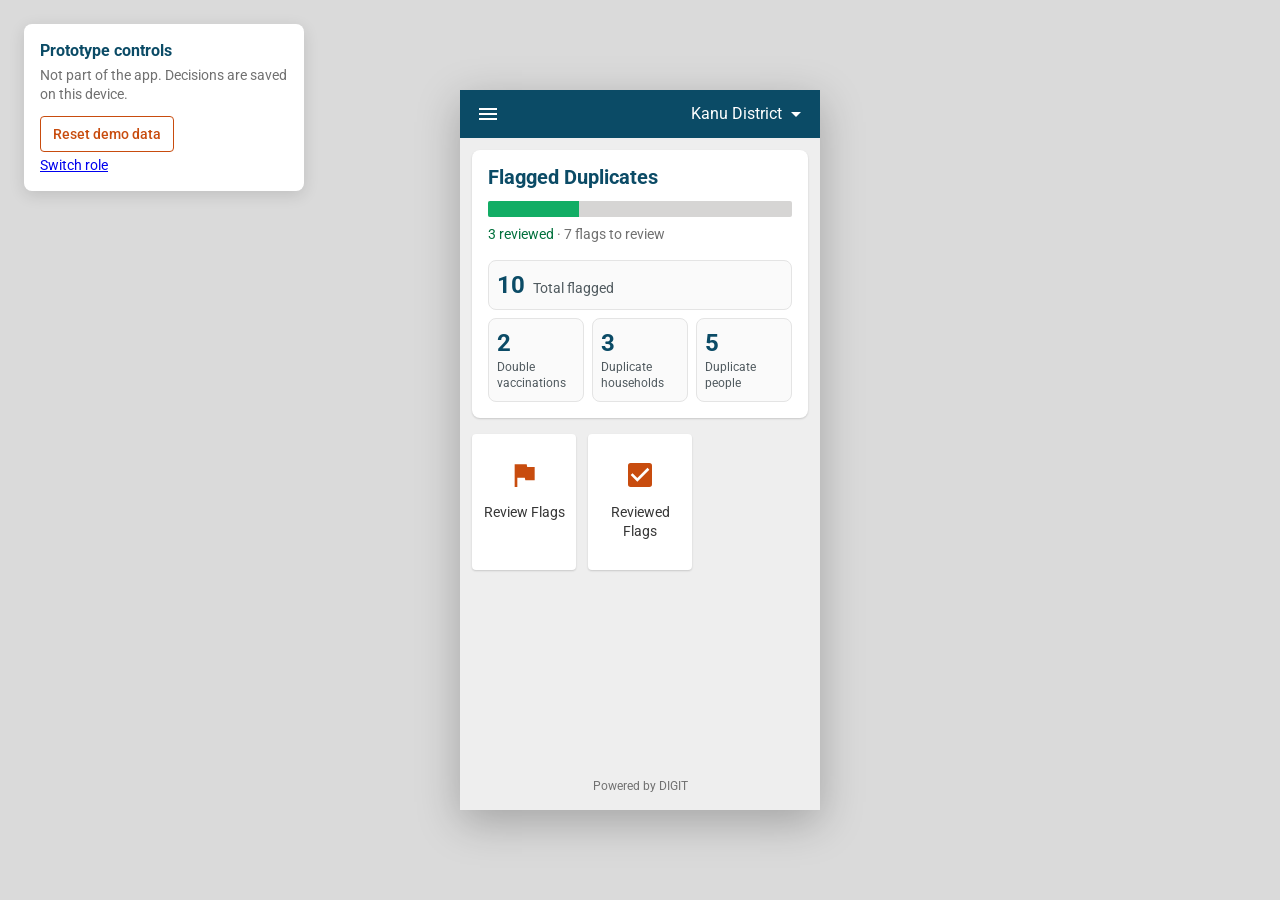
==== commit 9cec590e: "District supervisor decisions shown to the supervisor: response card on the review and a line in the" ====
--- a/district.html
+++ b/district.html
@@ -19,6 +19,6 @@
     <p class="demo-note"><a href="index.html">Switch role</a></p>
   </aside>
   <main class="phone" id="phone" aria-live="polite"></main>
-  <script src="district.js?v=22"></script>
+  <script src="district.js?v=23"></script>
 </body>
 </html>
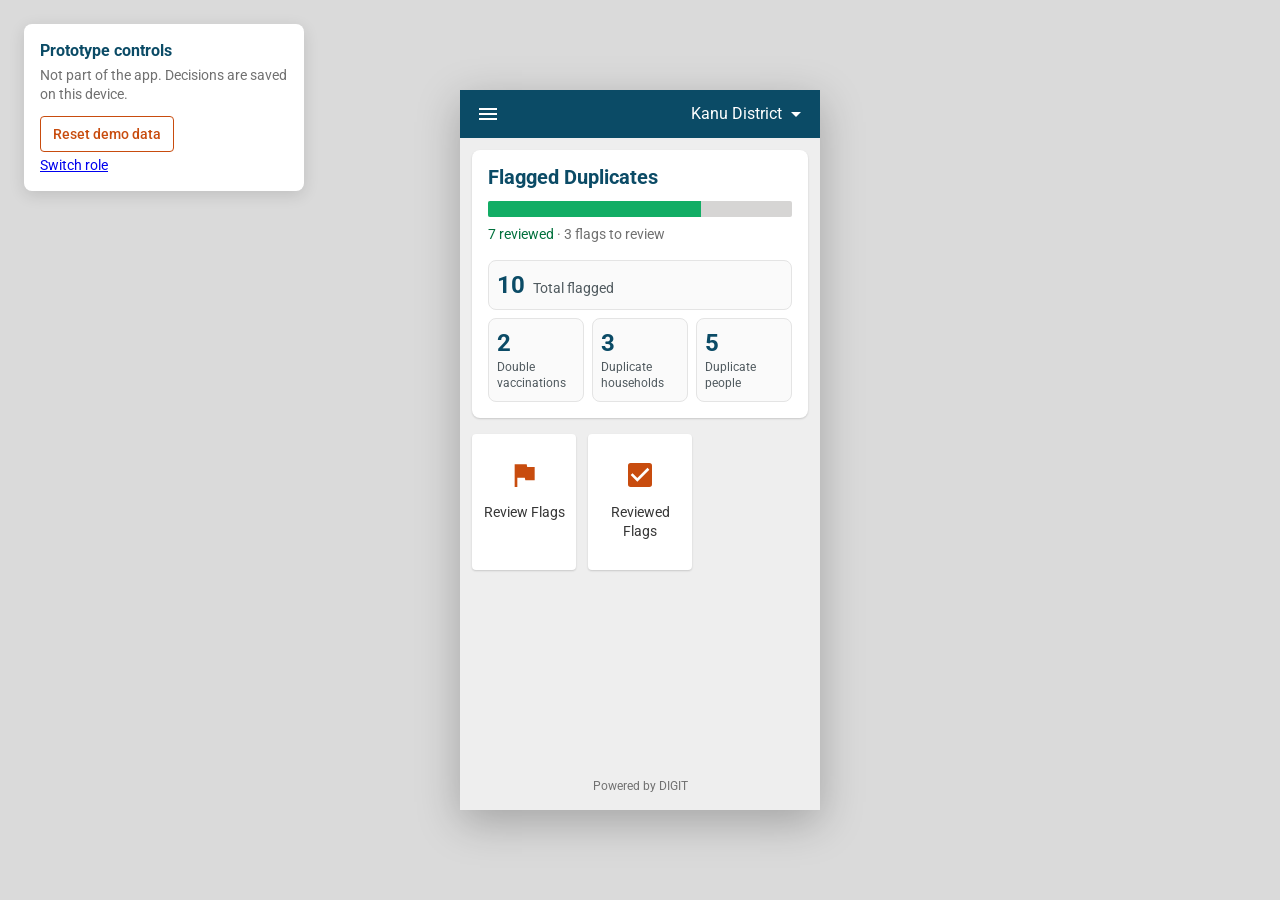
==== commit ec9a2667: "Every flag is reviewed by the district supervisor before it reaches the supervisor: queue shows only" ====
--- a/district.html
+++ b/district.html
@@ -19,6 +19,6 @@
     <p class="demo-note"><a href="index.html">Switch role</a></p>
   </aside>
   <main class="phone" id="phone" aria-live="polite"></main>
-  <script src="district.js?v=23"></script>
+  <script src="district.js?v=24"></script>
 </body>
 </html>
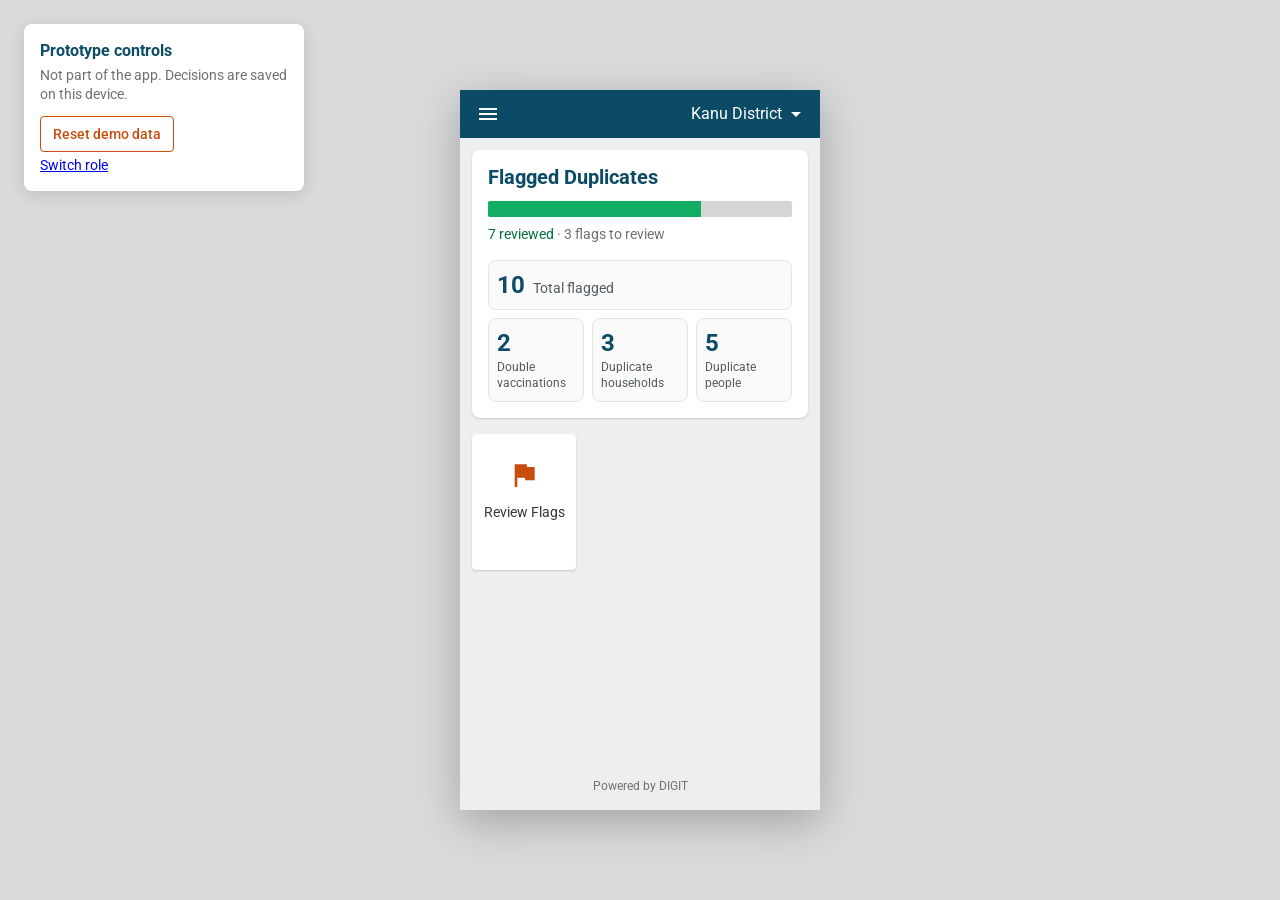
==== commit ac751a56: "Supervisor: neutral cause tag (from the first review) instead of source, worker and district lines; " ====
--- a/district.html
+++ b/district.html
@@ -19,6 +19,6 @@
     <p class="demo-note"><a href="index.html">Switch role</a></p>
   </aside>
   <main class="phone" id="phone" aria-live="polite"></main>
-  <script src="district.js?v=24"></script>
+  <script src="district.js?v=25"></script>
 </body>
 </html>
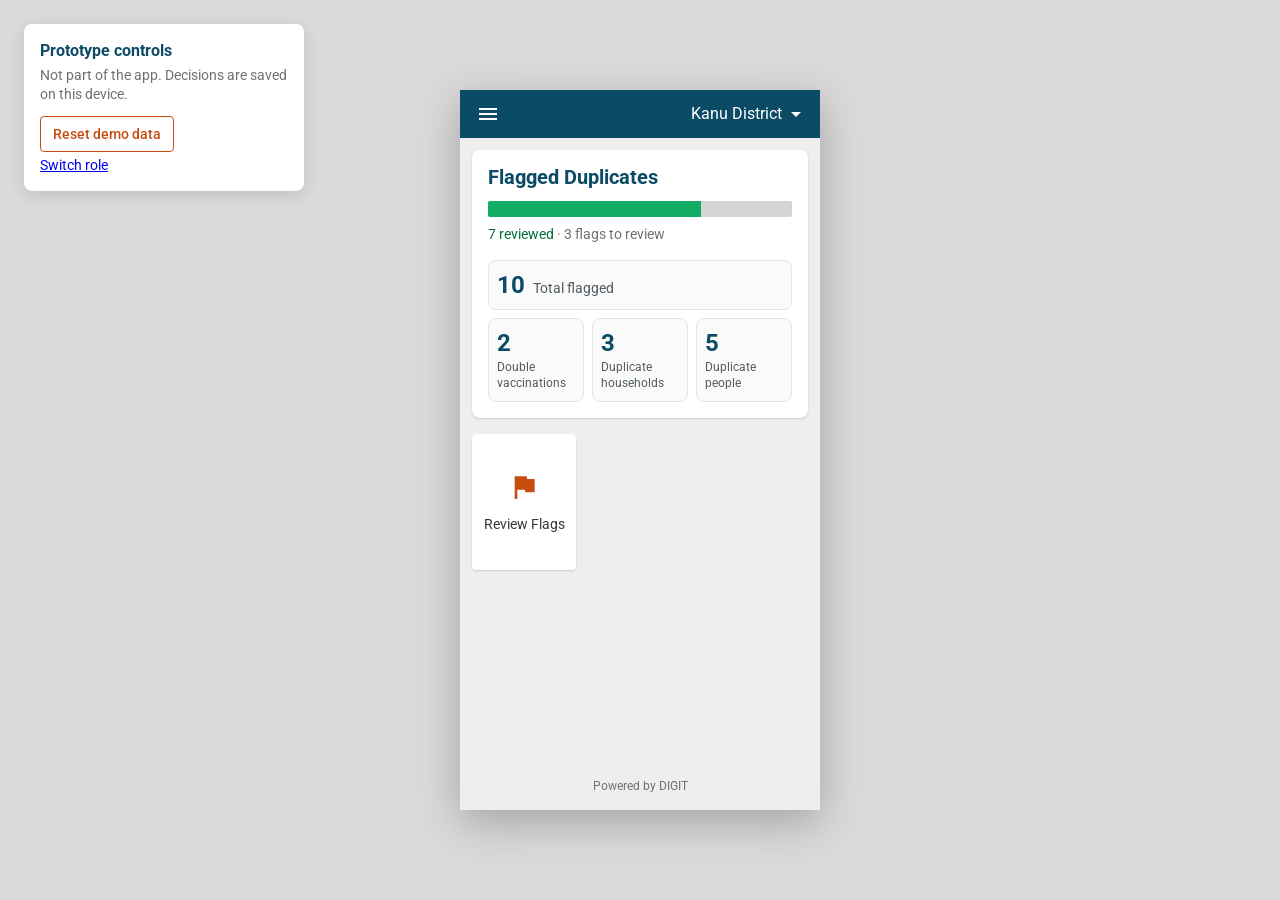
==== commit 5ee9d11a: "District supervisor home: Review Flags tile content centred Co-Authored-By: Claude Opus 5.5 <noreply" ====
--- a/district.html
+++ b/district.html
@@ -9,7 +9,7 @@
 <link rel="preconnect" href="https://fonts.gstatic.com" crossorigin>
 <link href="https://fonts.googleapis.com/css2?family=Roboto+Condensed:wght@400;700&family=Roboto:wght@400;500;700&display=swap" rel="stylesheet">
 <link rel="stylesheet" href="app.css?v=5" />
-<link rel="stylesheet" href="district.css?v=17" />
+<link rel="stylesheet" href="district.css?v=18" />
 </head>
 <body>
   <aside class="demo" aria-labelledby="demo-title">
@@ -19,6 +19,6 @@
     <p class="demo-note"><a href="index.html">Switch role</a></p>
   </aside>
   <main class="phone" id="phone" aria-live="polite"></main>
-  <script src="district.js?v=25"></script>
+  <script src="district.js?v=26"></script>
 </body>
 </html>
--- a/district.css
+++ b/district.css
@@ -169,3 +169,6 @@
 .kv-rows dd.kv-main { font-size: 16px; line-height: 20px; font-weight: 700; color: var(--primary-2); }
 .kv-rows dd.kv-cause { display: inline-flex; align-items: center; gap: 6px; font-weight: 700; color: #8A5A00; }
 .kv-rows dd.kv-cause svg { width: 18px; height: 18px; flex: 0 0 18px; }
+
+/* Home tile: icon and label centred in the tile */
+.home-tile { justify-content: center; padding: 12px 6px; }
